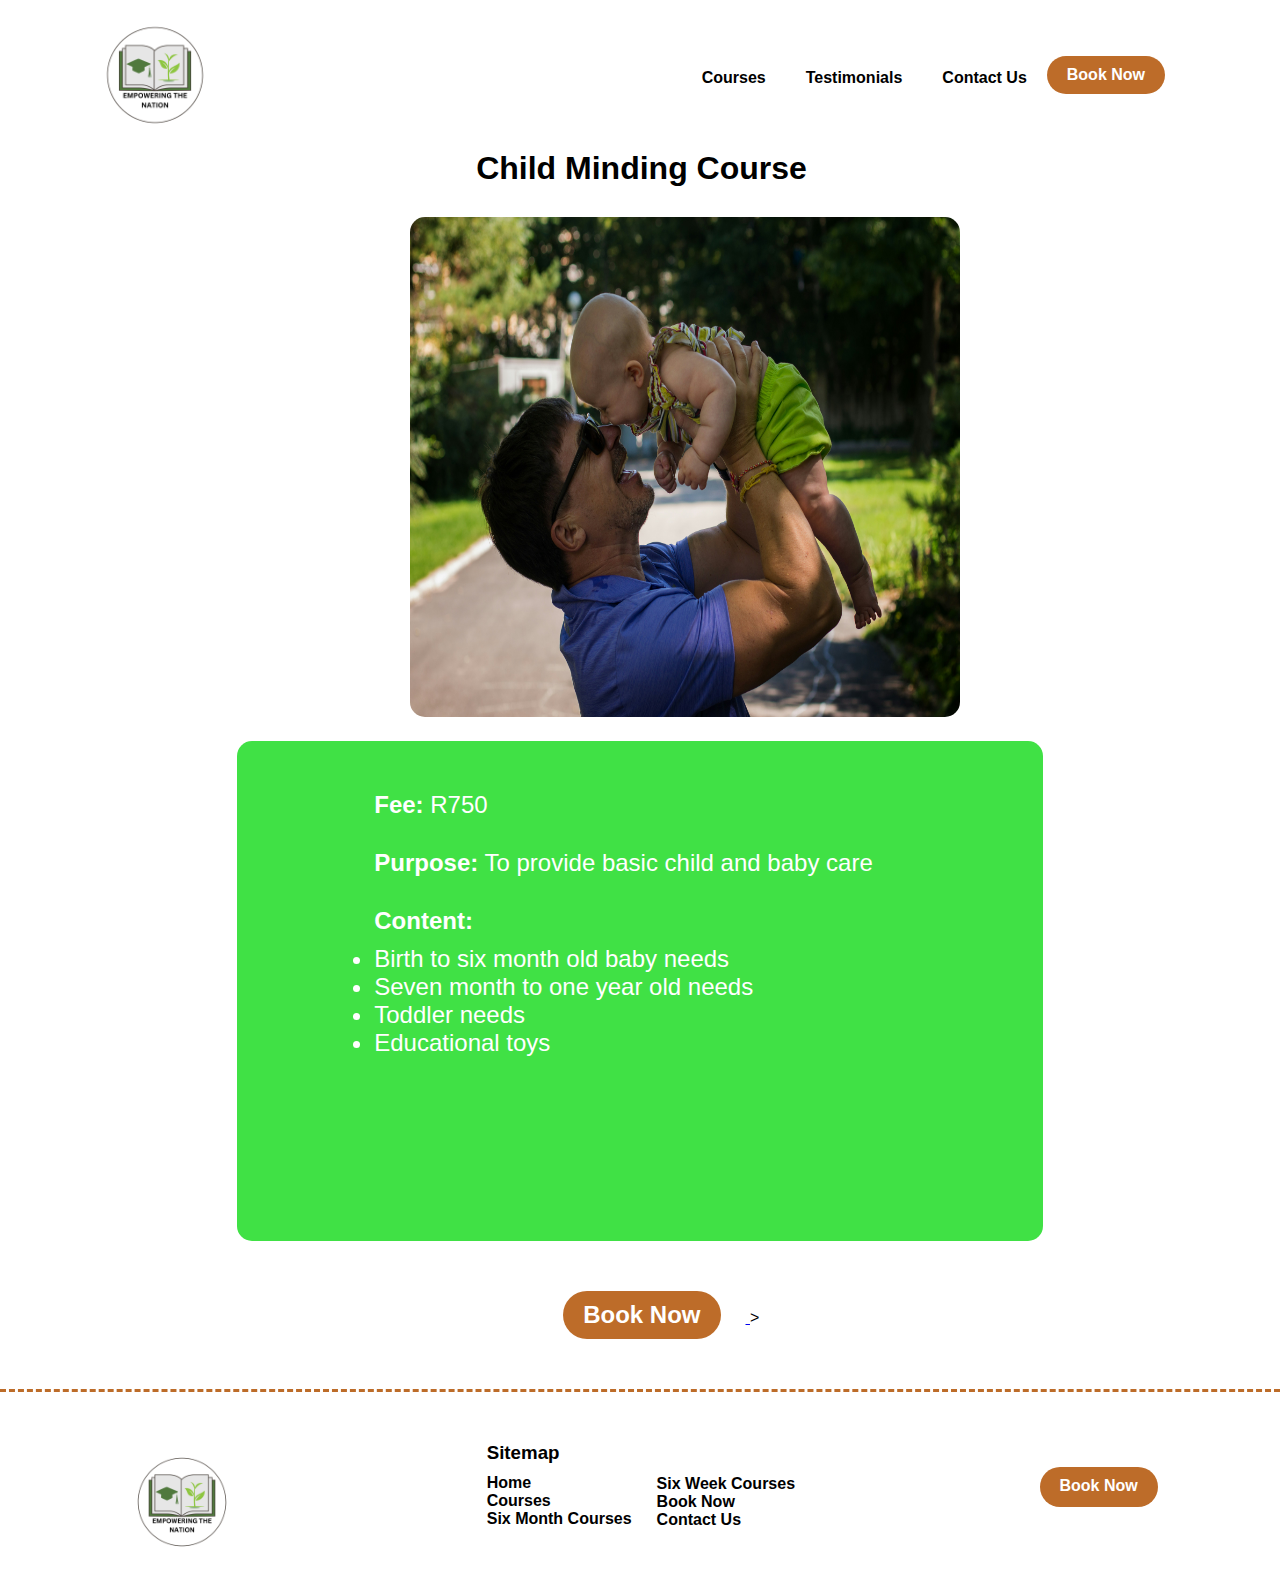
==== childminding.html @ a54226fc "Group one final website commit" ====
<!DOCTYPE html>
<html lang="en">
<head>
    <meta charset="UTF-8">
    <meta name="viewport" content="width=device-width, initial-scale=1.0">
    <title>Child Minding Course</title>
    <link rel="Stylesheet" href="empoweringthenation.css">
</head>

<body>
    <nav class="navigation">
        <img src="Images/XHAW GROUP 1 LOGO.png" alt="Empowering the nation logo" width="150" height="150">
        <ul>
            <li><a href="empoweringthenation.html#courses">Courses</a></li>
            <li><a href="empoweringthenation.html#testimonials">Testimonials</a></li>
            <li><a href="contactus.html" >Contact Us</a></li>
        </ul>
        <a href="bookings.html" class="button-link" >Book Now</a>
       </nav> 

        <section class="course-details">

            <h1>Child Minding Course</h1>

            <img src="Images/childmindingimg.jpg" alt="Landscapping Course" width="550" height="500">

            <div class="course-info">
                <p class="fee"><strong>Fee:</strong> R750</p>
                <p class="purpose"><strong>Purpose:</strong> To provide basic child and baby care</p>
                <p class="content-title"><strong>Content:</strong></p>
                <ul class="content-list">
                    <li>Birth to six month old baby needs</li>
                    <li>Seven month to one year old needs</li>
                    <li>Toddler needs</li>
                    <li>Educational toys</li>
                </ul>
            </div>

            <a href="bookings.html">
                <button class="book-now">Book Now</button>
                </a>>

        </section>
    


       <hr class="hrfooter">

       <div class="Footer">
        
        <img class="logofooter" src="Images/XHAW GROUP 1 LOGO.png" alt="" width="120" height="120">
        <div class="sitemap">
        <div class="footersecond">
            <h3>Sitemap</h3> 
            <a href="empoweringthenation.html"> <h5>Home</h5> </a>
            <a href="empoweringthenation.html#courses"> <h5>Courses</h5> </a>
            <a href="sixmonthscourses.html"> <h5>Six Month Courses</h5> </a>
        </div>

        <div class="footerthird">
           <a href="sixweekscourses.html" > <h5>Six Week Courses</h5> </a>
           <a href="bookings.html" > <h5>Book Now</h5> </a>
           <a href="contactus.html"> <h5>Contact Us</h5> </a>
        </div>
        </div>

        <a href="bookings.html" class="footerbutton">Book Now</a>

    </div>

</body>

</html>
---- empoweringthenation.css ----
* {
  margin: 0;
  padding: 0;
  box-sizing: border-box;
}

/* Body */
body {
  background-color: white;
  font-family: 'Gill Sans', 'Gill Sans MT', Calibri, 'Trebuchet MS', sans-serif;
}

/* Navigation */
.navigation {
  display: flex;
  align-items: center;
  justify-content: space-between;
  padding: 10px 20px;
  margin-left: 70px;
  margin-right: 70px;
  height: fit-content;
}

.navigation img {
  width: 130px;
  height: 130px;
}

.navigation ul {
  display: flex;
  list-style: none;
  padding: 0;
  margin: 0;
  flex-grow: 1;
  justify-content: right;
}

.navigation ul li {
  margin: 0 20px;
}

.navigation ul li a {
  text-decoration: none;
  color: black;
  font-weight: bold;
  font-size: 16px;
}

.button-link {
  padding: 10px 20px;
  background-color: #bd6c29;
  color: white;
  text-decoration: none;
  border-radius: 30px;
  font-weight: bold;
  margin-right: 25px;
  border: none;
}

/* Hero Section */
.herosection h1 {
  margin: auto;
  text-align: center;
  margin-top: 25px;
  font-size: 60px;
}

.herosection p {
  text-align: justify;
  font-size: large;
  width: 40%;
  margin: 20px auto;
}

.herosection img {
  width: 90%;
  max-width: 650px;
  height: auto;
  margin: 20px auto;
  display: block;
  border-radius: 30px;
}

.herosection .button-link {
  background-color: #40e145;
  color: white;
  text-decoration: none;
  border-radius: 30px;
  font-weight: bold;
  display: block;
  margin: 30px auto;
  padding: 10px 30px;
  font-size: large;
  text-align: center;
  width: 170px;
}

/* About Us Section */
.aboutuscontainer {
  background-color: #bd6c29;
  width: 90%;
  max-width: 900px;
  margin: 50px auto;
  border-radius: 15px;
  display: flex;
  flex-wrap: wrap;
  align-items: center;
  justify-content: center;
  padding: 20px;
  height: 400px;
  justify-self: center;
}

.aboutuscontainer img {
  width: 85%;
  max-width: 350px;
  height: 300px;
  margin-top: 20px;
  border-radius: 15px;
  margin-left: 20px;
  margin-right: 25px;
}

.headingandparagraph {
  flex: 1;
  min-width: 300px;
  text-align: center;
}

.aboutuscontainer p {
  color: white;
  margin: 20px auto;
  font-size: medium;
  text-align: justify;
  width: 350px;
}

.aboutuscontainer h1 {
  color: white;
  margin-top: 20px;
  text-align: center;
  justify-self: left ;
  margin-left: 58px;
}

/* Courses Section */
.coursesContainer {
  background-color: #40e145;
  width: 90%;
  max-width: 900px;
  margin: 50px auto;
  border-radius: 15px;
  text-align: center;
  padding: 20px;
  display:block
}

.coursesContainer h1 {
  color: white;
  margin-bottom: 20px;
}

.coursesContainer img {
  width: 90%;
  max-width: 300px;
  height: 250px;
  margin: 10px;
  border-radius: 15px;
}

.coursesContainer h3 {
  font-size: larger;
  color: white;
  font-family: 'Franklin Gothic Medium', 'Arial Narrow', Arial, sans-serif;
  letter-spacing: 1.5px;
}
.middle {
display: flex;
flex-direction: row;
justify-self: center;
}

.hrTop {
  width: 85%;
  justify-self: center;
}

.hrTop {
  border: none;
  border-top: 3px solid white;
}

.hrmiddle {
  height: 300px;
  border: none;
  border-left: 3px solid white;
}

/* Testimonials Section */
.Testimonials {
  justify-content: center;
  width: 90%;
  max-width: 900px;
  margin: 50px auto;
  border-radius: 15px;
  padding-top: 25px;
  display: flex;
  flex-wrap: wrap;
  align-items: center;
  
}

.TestimonialsGroup {
  display: flex;
  flex-direction: row;
  margin-top: 30px;
  padding-left: 30px;
  gap: 50px;
}
.Testimonials img {
  width: 300px;
  height: 300px;
  border-radius:50%;
  margin-top: 20px;
  margin-right: 30px;

}

.TestimonialCard p {
  width: 90%;
  margin: 15px;
}
.TestimonialCard h3 {
  margin-left: 15px;
}

.testimonialsbutton {
  background-color: #40e145;
  color: white;
  text-decoration: none;
  border-radius: 30px;
  font-weight: bold;
  display: block;
  margin-top: 50px;
  padding: 10px 30px;
  font-size: large;
  text-align: center;
  width: 170px;
  margin-bottom: 30px;
}
/*Footer*/

.Footer {
  display: flex;
  flex-direction: row;
  justify-content: space-around;
  margin-top: 50px;
  margin-bottom: 30px;
}

.footerthird {
  margin-top: 33px;
  margin-left: 25px;
}

.footersecond h3 {
  margin-bottom: 10px;
}

.hrfooter{
  border: none;
border-top: 3px dashed #bd6c29;

}

.footerbutton {
  background-color: #bd6c29;
  color: white;
  text-decoration: none;
  height: 40px;
  font-weight: bold;
  margin-top: 25px;
  padding-left: 20px;
  padding-right: 20px;
  padding-bottom: 10px;
  padding-top: 10px;
  border-radius: 30px;
  
 
}

.sitemap {
  display: flex;
  flex-direction: row;
}

.sitemap h5 {
  font-size: medium;
}

.sitemap a {
  text-decoration: none;
  color: black;
  font-weight: bold;
  font-size: 16px;
}



/*Six months courses page*/

.sixmonthscoursescontainer {
  background-color: #40e145;
  width: 41%;
  max-width: 900px;
  margin-top: 50px;
  border-radius: 15px;
  text-align: center;
  padding: 20px;
  justify-content: center;
  justify-self: center;
  margin-left: 7px;
}

.sixmonthscoursescontainer p {
  font-size: large;
  color:white;
  text-align: justify;
  
}

.sixmonthscoursesimages a {
  text-decoration: none;
  color: black;
  font-weight: bold;
  font-size: 16px;
}

 h1 {
  justify-self: center;
  font-family: 'Franklin Gothic Medium', 'Arial Narrow', Arial, sans-serif;
}


.sixmonthscoursesimages {
  display: grid;
  grid-column: auto;
  justify-content: center;
  display: block;
  gap: 15px;
  margin-bottom: 50px;
  margin-top: 50px;
  justify-self: center;
  
  

}
.sixmonthscoursesimages img {
  width: 300px;
  height: 250px;
  justify-self: center;
  border-radius: 15px;
  margin-left: 20px;
  margin-bottom: 20px;
}

.sixmonthscoursesimages h3 {
  margin-left: 20px;
  margin-bottom: 20px;
}

.firstimggroup {
  display: flex;
  flex-direction: row;
  
}

.secimggroup {
  display: flex;
  flex-direction: row;
}

/*Course pages*/

.course-details h1 {
  font-family: 'Franklin Gothic Medium', 'Arial Narrow', Arial, sans-serif;
  font-size: xx-large;
  margin-left: 3px;
}

.course-details img {
  border-radius: 15px;
  margin-bottom: 5px;
  margin-top: 30px;
  margin-left: 32%;
}

.course-details {
  justify-content: center;
}

.course-info {
  background-color: #40e145;
  width: 63%;
  max-width: 900px;
  margin: 50px auto;
  margin-top: 15px;
  border-radius: 15px;
  text-align: center;
  padding: 20px;
  display:block;
  height: 500px;

}
.course-info p, ul {
  color: white;
  text-align: justify;
  margin-bottom: 10px;
  font-size: x-large;
  margin-left: 5px;
  width: 70%;
  justify-self: center;
}

.content-list  {
  margin-bottom: 30px;
}

.course-info p {
  margin-top: 30px;
}

.book-now {
  padding: 10px 20px;
  background-color: #bd6c29;
  color: white;
  text-decoration: none;
  border-radius: 30px;
  font-weight: bold;
  margin-right: 25px;
  margin-bottom: 50px;
  margin-left: 44%;
  border: none;
  font-size: x-large;
  
}

.contact-section img {
  width: 500px;
  height: 500px;
}
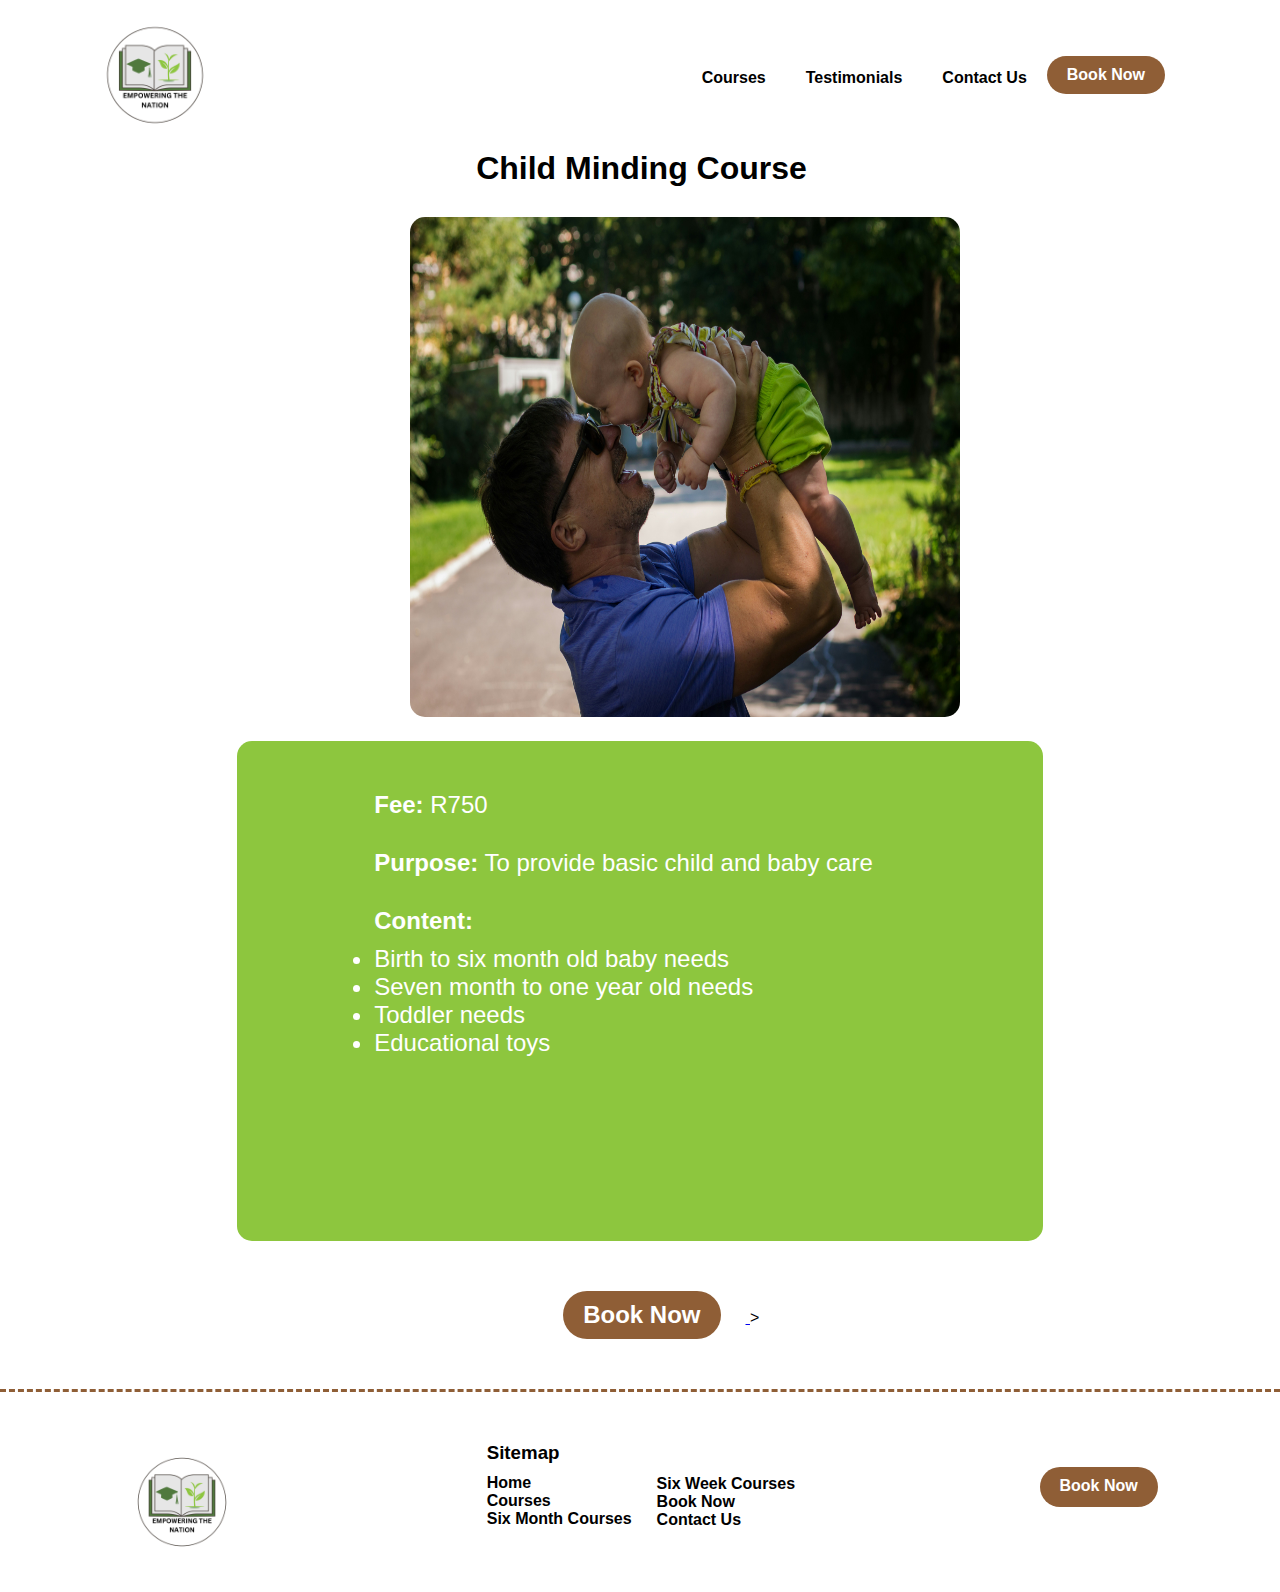
==== commit b7715359: "Named the homepage under index and updated the links" ====
--- a/childminding.html
+++ b/childminding.html
@@ -11,8 +11,8 @@
     <nav class="navigation">
         <img src="Images/XHAW GROUP 1 LOGO.png" alt="Empowering the nation logo" width="150" height="150">
         <ul>
-            <li><a href="empoweringthenation.html#courses">Courses</a></li>
-            <li><a href="empoweringthenation.html#testimonials">Testimonials</a></li>
+            <li><a href="index.html#courses">Courses</a></li>
+            <li><a href="index.html#testimonials">Testimonials</a></li>
             <li><a href="contactus.html" >Contact Us</a></li>
         </ul>
         <a href="bookings.html" class="button-link" >Book Now</a>
@@ -52,8 +52,8 @@
         <div class="sitemap">
         <div class="footersecond">
             <h3>Sitemap</h3> 
-            <a href="empoweringthenation.html"> <h5>Home</h5> </a>
-            <a href="empoweringthenation.html#courses"> <h5>Courses</h5> </a>
+            <a href="index.html"> <h5>Home</h5> </a>
+            <a href="index.html#courses"> <h5>Courses</h5> </a>
             <a href="sixmonthscourses.html"> <h5>Six Month Courses</h5> </a>
         </div>
 
--- a/empoweringthenation.css
+++ b/empoweringthenation.css
@@ -49,7 +49,7 @@
 
 .button-link {
   padding: 10px 20px;
-  background-color: #bd6c29;
+  background-color: #8f5e36;
   color: white;
   text-decoration: none;
   border-radius: 30px;
@@ -83,7 +83,7 @@
 }
 
 .herosection .button-link {
-  background-color: #40e145;
+  background-color: #8f5e36;
   color: white;
   text-decoration: none;
   border-radius: 30px;
@@ -98,7 +98,7 @@
 
 /* About Us Section */
 .aboutuscontainer {
-  background-color: #bd6c29;
+  background-color: #8f5e36;
   width: 90%;
   max-width: 900px;
   margin: 50px auto;
@@ -146,7 +146,7 @@
 
 /* Courses Section */
 .coursesContainer {
-  background-color: #40e145;
+  background-color: #8dc63e;
   width: 90%;
   max-width: 900px;
   margin: 50px auto;
@@ -236,7 +236,7 @@
 }
 
 .testimonialsbutton {
-  background-color: #40e145;
+  background-color: #8dc63e;
   color: white;
   text-decoration: none;
   border-radius: 30px;
@@ -270,12 +270,12 @@
 
 .hrfooter{
   border: none;
-border-top: 3px dashed #bd6c29;
+border-top: 3px dashed #8f5e36;
 
 }
 
 .footerbutton {
-  background-color: #bd6c29;
+  background-color: #8f5e36;
   color: white;
   text-decoration: none;
   height: 40px;
@@ -311,7 +311,7 @@
 /*Six months courses page*/
 
 .sixmonthscoursescontainer {
-  background-color: #40e145;
+  background-color: #8dc63e;
   width: 41%;
   max-width: 900px;
   margin-top: 50px;
@@ -401,7 +401,7 @@
 }
 
 .course-info {
-  background-color: #40e145;
+  background-color: #8dc63e;
   width: 63%;
   max-width: 900px;
   margin: 50px auto;
@@ -433,7 +433,7 @@
 
 .book-now {
   padding: 10px 20px;
-  background-color: #bd6c29;
+  background-color: #8f5e36;
   color: white;
   text-decoration: none;
   border-radius: 30px;
